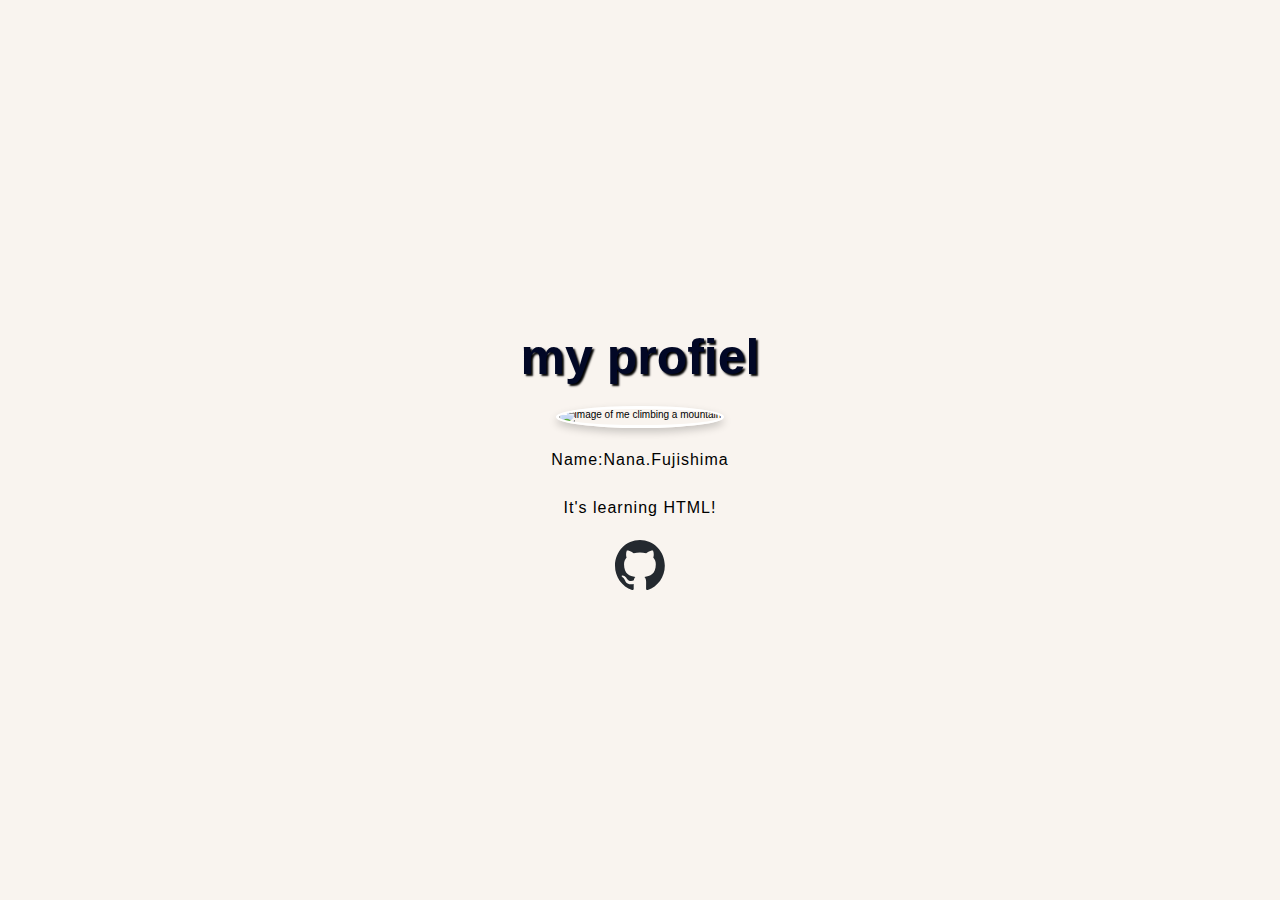
==== myportforio-site/index.html @ c6a96ae0 "add images" ====
<!doctype html>
<html lang="ja">
    <head>
        <meta charset="utf-8" />
        <meta name="viewport" content="width=device-width" />
        <link href="styles/style.css" rel="stylesheet" />

        <link href="https://fonts.googleapis.com/css2?family=Ubuntu+Mono:ital,wght@0,400;0,700;1,400;1,700&display=swap" rel="stylesheet">

        <title>My Portfolio</title>
        <!-- colorl palett: https://www.happyhues.co/palettes/11 -->

    </head>

    <body>
        <div class ="container">
            <h1>my profiel</h1>
            <img class="profile-image" src="images/img-profile.HEIC" alt="image of me climbing a mountain"/>

            <p>Name:Nana.Fujishima</p>
            <p>It's learning HTML!</p>
            <a href="https://github.com/NanaFujishima">
                <img class="link-logo" src="images/github-mark.svg"></a>
        </div>
    </body>

    



</html>
---- myportforio-site/styles/style.css ----
html {
    font-size: 10px; /* px は「ピクセル」 (pixels) の意味。ベースフォントサイズは 10 ピクセルの高さになった */
    font-family: "Ubuntu Mono", monospace; /* これが Google フォントから取得した残りの出力になるはず。 */
}

h1 {
    margin: 0;
    padding: 20px 0;
    color:#020826;
    text-shadow: 2px 2px 2px black;
    font-size: 50px;
}  

p,li {
    font-size: 16px;
    line-height: 2;
    letter-spacing: 1px;
}

body {
    display: flex;
    justify-content: center;
    align-items: center;
    height: 100vh;
    margin: 0;
    font-family: Arial, sans-serif;
    background-color:#f9f4ef;
    color:(#716040);
}

.container {
    text-align: center;
}

.profile-container {
    display: flex;
    justify-content: center;
    align-items: center;
    margin-top: 50px; /* 必要に応じて調整 */
}


.profile-image {
    width: 150px; 
    height: 150px; 
    border-radius: 50%;
    object-fit: cover;
    border: 3px solid #fff; 
    box-shadow: 0 4px 8px rgba(0, 0, 0, 0.2); 
}

.link-logo {
    width: 50px;
    height: 50px;
}
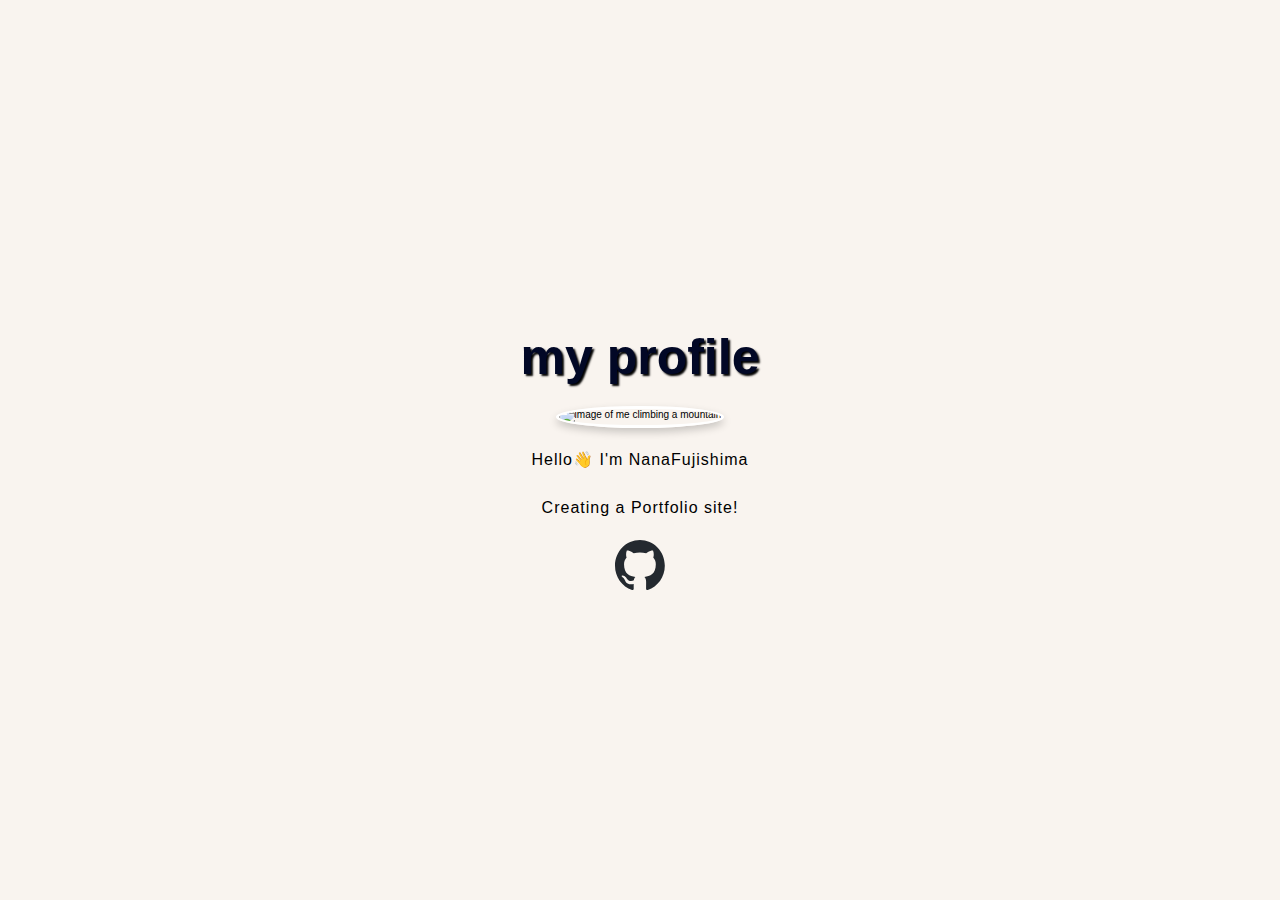
==== commit 57cddaa7: "Minor fixes" ====
--- a/myportforio-site/index.html
+++ b/myportforio-site/index.html
@@ -4,6 +4,7 @@
         <meta charset="utf-8" />
         <meta name="viewport" content="width=device-width" />
         <link href="styles/style.css" rel="stylesheet" />
+        
 
         <link href="https://fonts.googleapis.com/css2?family=Ubuntu+Mono:ital,wght@0,400;0,700;1,400;1,700&display=swap" rel="stylesheet">
 
@@ -14,14 +15,16 @@
 
     <body>
         <div class ="container">
-            <h1>my profiel</h1>
+            <h1>my profile</h1>
             <img class="profile-image" src="images/img-profile.HEIC" alt="image of me climbing a mountain"/>
 
-            <p>Name:Nana.Fujishima</p>
-            <p>It's learning HTML!</p>
+            <p>Hello👋 I'm NanaFujishima</p>
+            <p>Creating a Portfolio site!</p>
+
             <a href="https://github.com/NanaFujishima">
                 <img class="link-logo" src="images/github-mark.svg"></a>
         </div>
+        <script src="scripts/main.js"></script>
     </body>
 
     
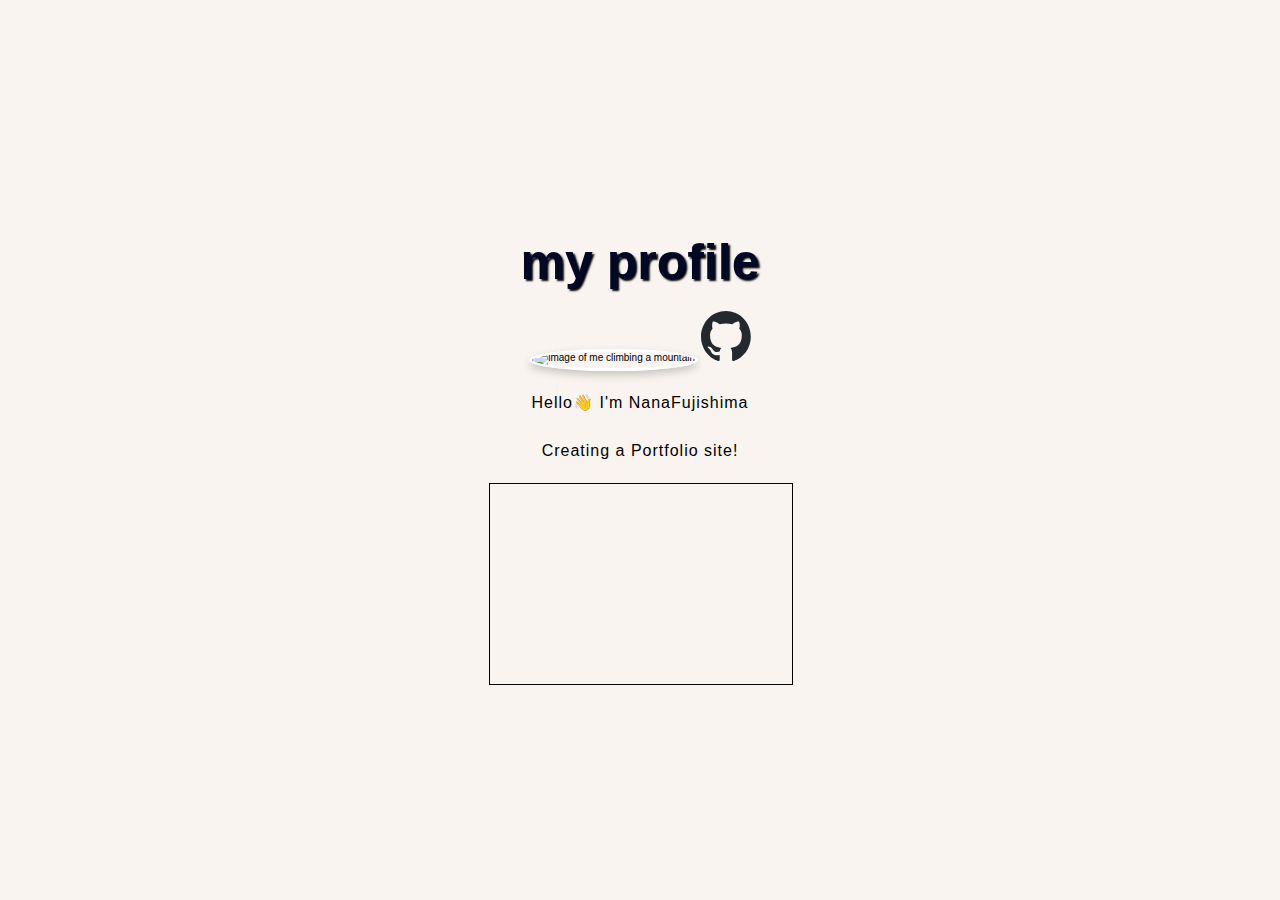
==== commit d3eb4744: "add iframe" ====
--- a/myportforio-site/index.html
+++ b/myportforio-site/index.html
@@ -17,12 +17,23 @@
         <div class ="container">
             <h1>my profile</h1>
             <img class="profile-image" src="images/img-profile.HEIC" alt="image of me climbing a mountain"/>
-
+            <a href="https://github.com/NanaFujishima">
+                <img class="link-logo" src="images/github-mark.svg"></a>
+            
             <p>Hello👋 I'm NanaFujishima</p>
             <p>Creating a Portfolio site!</p>
+            
+            <iframe
+            id="inlineFrameExample"
+            title="Inline Frame Example"
+            width="300"
+            height="200"
+            src="https://www.openstreetmap.org/export/embed.html?bbox=-0.004017949104309083%2C51.47612752641776%2C0.00030577182769775396%2C51.478569861898606&layer=mapnik">
+            </iframe>
+          
 
-            <a href="https://github.com/NanaFujishima">
-                <img class="link-logo" src="images/github-mark.svg"></a>
+
+            
         </div>
         <script src="scripts/main.js"></script>
     </body>
--- a/myportforio-site/styles/style.css
+++ b/myportforio-site/styles/style.css
@@ -52,4 +52,9 @@
 .link-logo {
     width: 50px;
     height: 50px;
+}
+
+iframe {
+    border: 1px solid black;
+    width: 100%; /* takes precedence over the width set with the HTML width attribute */
 }